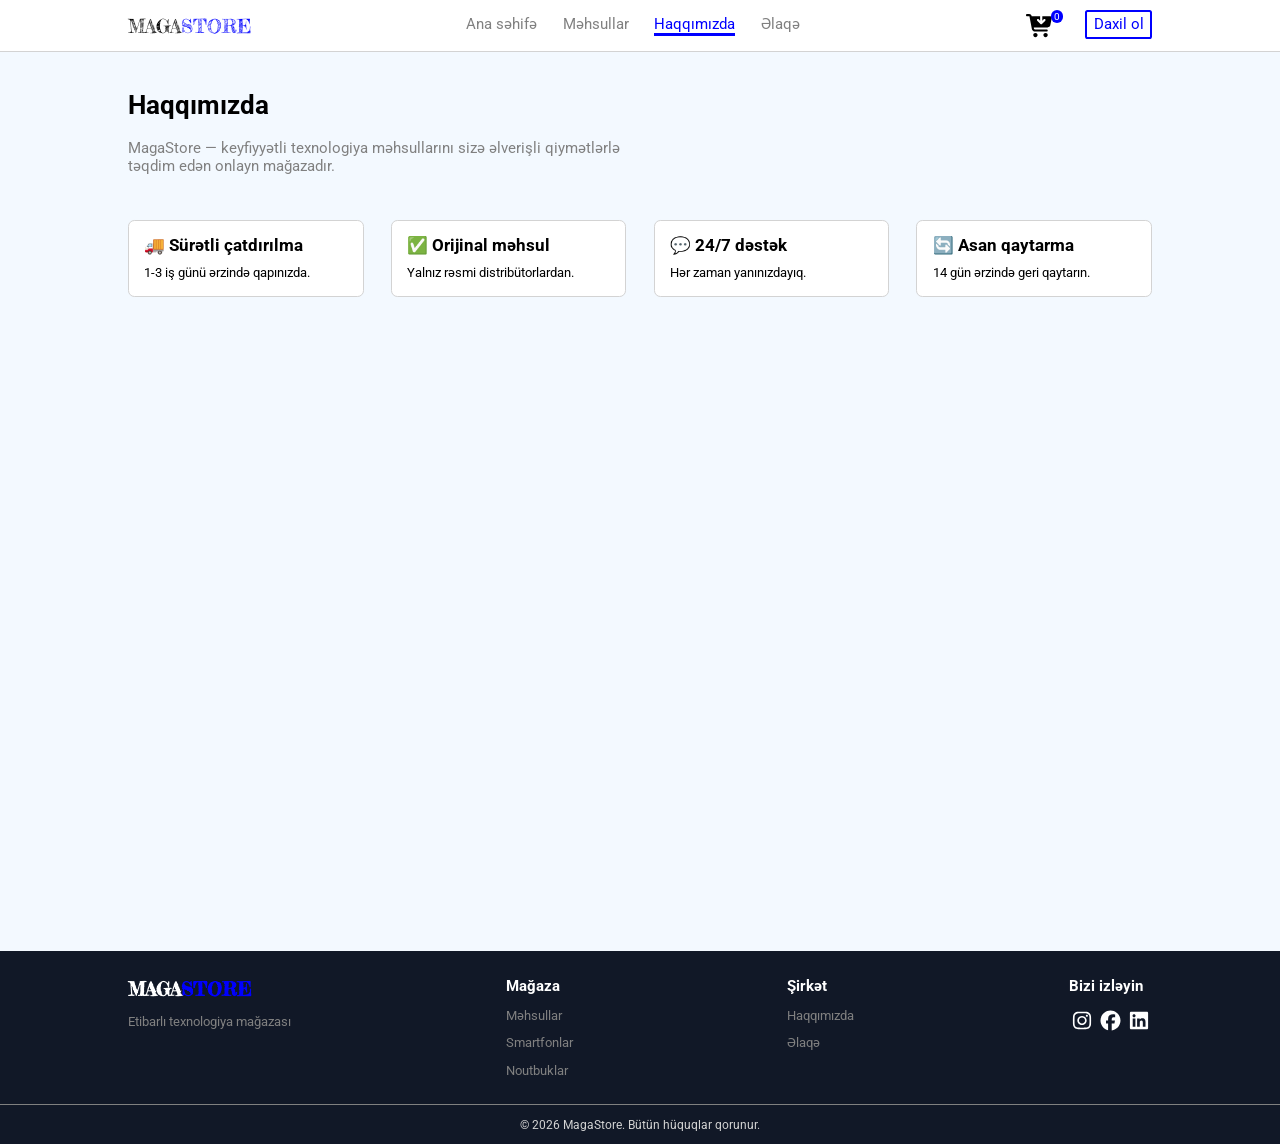
==== about.html @ 0b002509 "about" ====
<!doctype html>
<html lang="en">
  <head>
    <meta charset="UTF-8" />
    <meta name="viewport" content="width=device-width, initial-scale=1.0" />
    <title>Maga Store - Haqqımızda</title>
    <link rel="icon" href="./image/logo1.ico" type="image/x-icon" />
    <link rel="stylesheet" href="./about.css" />
  </head>
  <body>
    <header>
      <div class="container">
        <a href="./index.html" class="logo">MAGA<span class="logo2">STORE</span></a>
        <nav class="menu">
          <a href="./index.html" class="nav-a">Ana səhifə</a>
          <a href="./products.html" class="nav-a">Məhsullar</a>
          <a href="./about.html" class="nav-a active">Haqqımızda</a>
          <a href="./contact.html" class="nav-a">Əlaqə</a>
        </nav>
        <div class="nav-actions">
          <a href="./cart.html" class="cart-btn"><img src="./image/cart.svg" class="cart" alt="cart"><span class="cart-count">0</span></a>
          <a href="./login.html" class="login-btn">Daxil ol</a>
          <img src="./image/bars.svg" class="bars" alt="bars">
        </div>
      </div>
    </header>

    <main>
      <section class="info-container">
        <h1 class="info-h1">Haqqımızda</h1>
        <p class="info-lead">MagaStore — keyfiyyətli texnologiya məhsullarını sizə əlverişli qiymətlərlə təqdim edən onlayn mağazadır.</p>
        <div class="info-box">
          <div class="info-card">
            <h3>🚚 Sürətli çatdırılma</h3>
            <p>1-3 iş günü ərzində qapınızda.</p>
          </div>
          <div class="info-card">
            <h3>✅ Orijinal məhsul</h3>
            <p>Yalnız rəsmi distribütorlardan.</p>
          </div>
          <div class="info-card">
            <h3>💬 24/7 dəstək</h3>
            <p>Hər zaman yanınızdayıq.</p>
          </div>
          <div class="info-card">
            <h3>🔄 Asan qaytarma</h3>
            <p>14 gün ərzində geri qaytarın.</p>
          </div>
        </div>
      </section>
    </main>


    <!-- footer  -->

    <footer>
      <div class="footer-boxes">
        <div class="footer-box">
          <h3 h3 class="logo1-f">MAGA<span class="logo2-f">STORE</span></h3>
          <p>Etibarlı texnologiya mağazası</p>
        </div>
        <div class="footer-box">
          <h4 class="footer-h4">Mağaza</h4>
          <a href="products.html">Məhsullar</a>
          <a href="products.html?cat=smartphones">Smartfonlar</a>
          <a href="products.html?cat=laptops">Noutbuklar</a>
        </div>
        <div class="footer-box">
          <h4 class="footer-h4">Şirkət</h4>
          <a href="about.html">Haqqımızda</a>
          <a href="contact.html">Əlaqə</a>
        </div>
        <div class="footer-box">
          <h4 class="footer-h4">Bizi izləyin</h4>
          <div class="social">
            <a href="https://www.instagram.com/1brah1m0v_011?igsh=dmVxOXRwNG8xNXly" target="_blank">
              <img src="./image/instagram-icon.svg" alt="instagram-icon">
            </a>
            <a href="https://www.facebook.com/share/1G3UftN7m4/" target="_blank">
              <img src="./image/facebook-icon.svg" alt="facebook-icon">
            </a>
            <a href="https://www.linkedin.com/in/m%C9%99h%C9%99mm%C9%99d-ibrahimli-a560a5385?utm_source=share_via&utm_content=profile&utm_medium=member_android" target="_blank">
              <img src="./image/linkedin-icon.svg" alt="linkedin-icon">
            </a>
          </div>
        </div>
      </div>
      <div class="footer-bottom">© 2026 MagaStore. Bütün hüquqlar qorunur.</div>
    </footer>
  </body>
</html>
---- about.css ----
@import url('https://fonts.googleapis.com/css2?family=Roboto:ital,wght@0,100..900;1,100..900&display=swap');
@import url('https://fonts.googleapis.com/css2?family=Fredericka+the+Great&display=swap');

*{
    margin: 0;
    padding: 0;
    box-sizing: border-box;
    font-family: "Roboto", sans-serif;
}

header{
    width: 100%;
    background-color: white;
    border-bottom: 1px solid lightgray;
    position: fixed;
    top: 0;
    z-index: 1000;
}

.container{
    width: 80%;
    height: 4vw;
    margin: 0 auto;
    display: flex;
    justify-content: space-between;
    align-items: center;
}

.logo{
    font-family: "Fredericka the Great", serif;
    font-size: 1.5vw;
    text-decoration: none;
    color: black;
}

.logo2{
    font-family: "Fredericka the Great", serif;
    color: blue;
}

.menu{
    display: flex;
    gap: 2vw;
}

.nav-a{
    text-decoration: none;
    font-size: 1.2vw;
    color: gray;
}

.nav-a:hover{
    color: blue;
}

.active{
    color: blue;
    border-bottom: 3px solid blue;
}

.nav-actions{
    display: flex;
    gap: 1.5vw;
}

.cart-btn{
    width: 4vw;
    height: 2.5vw;
    display: flex;
    justify-content: center;
    align-items: center;
    position: relative;
}

.cart{
    width: 2.2vw;
}

.cart-btn:hover{
    background-color: lightgray;
    border-radius: 10%;
}

.cart-count{
    background-color: blue;
    color: white;
    display: flex;
    justify-content: center;
    align-items: center;
    font-size: 0.8vw;
    width: 1vw;
    border-radius: 50%;
    position: absolute;
    top: 0;
    right: 0.2vw;
}

.login-btn{
    text-decoration: none;
    font-size: 1.2vw;
    color: blue;
    display: flex;
    justify-content: center;
    align-items: center;
    padding: 0.5vw;
    height: 2.3vw;
    border: 2px solid blue;
    border-radius: 0.2vw;
}

.login-btn:hover{
    background-color: blue;
    color: white;
}

.bars{
    display: none;
    width: 2.5vw;
}

main{
    width: 100%;
    min-height: 100vh;
    margin-top: 4vw;
    background-color: #f3f9ff;
}

.info-container{
    width: 80%;
    margin: 0 auto;
    padding: 3vw 0;
}

.info-h1{
    font-size: 2vw;
}

.info-lead{
    padding: 1.5vw 0;
    font-size: 1.2vw;
    color: gray;
    width: 40vw;
}

.info-box{
    display: flex;
    justify-content: space-between;
    align-items: center;
    padding-top: 1vw;
}

.info-card{
    width: 23%;
    background-color: white;
    display: flex;
    flex-direction: column;
    gap: 0.8vw;
    padding: 1.2vw;
    margin-top: 1vw;
    border: 1px solid lightgray;
    border-radius: 0.5vw;
}

.info-card:hover{
    margin-top: 0.9vw;
    box-shadow: 0 0 10px lightgray;
}

.info-card h3{
    font-size: 1.3vw;
}

.info-card p{
    font-size: 1vw;
}


/* footer  */

footer{
    width: 100%;
    background-color: rgb(17, 24, 39);
    color: white;
}

.footer-boxes{
    width: 80%;
    margin: 0 auto;
    padding: 2vw 0;
    display: flex;
    justify-content: space-between;
}

.footer-box{
    display: flex;
    flex-direction: column;
    gap: 1vw;
}

.logo1-f{
    font-family: "Fredericka the Great", serif;
    font-size: 1.5vw;
    text-decoration: none;
    color: white;
}

.logo2-f{
    font-family: "Fredericka the Great", serif;
    color: blue;
}

.footer-h4{
    font-size: 1.2vw;
}

.footer-box p,a{
    color: gray;
    text-decoration: none;
    font-size: 1vw;
}

.footer-box a:hover{
    color: white;
}

.social a img{
    width: 2vw;
}

.footer-bottom{
    width: 100%;
    text-align: center;
    font-size: 0.9vw;
    color: lightgray;
    padding: 1vw;
    border-top: 1px solid gray;
}
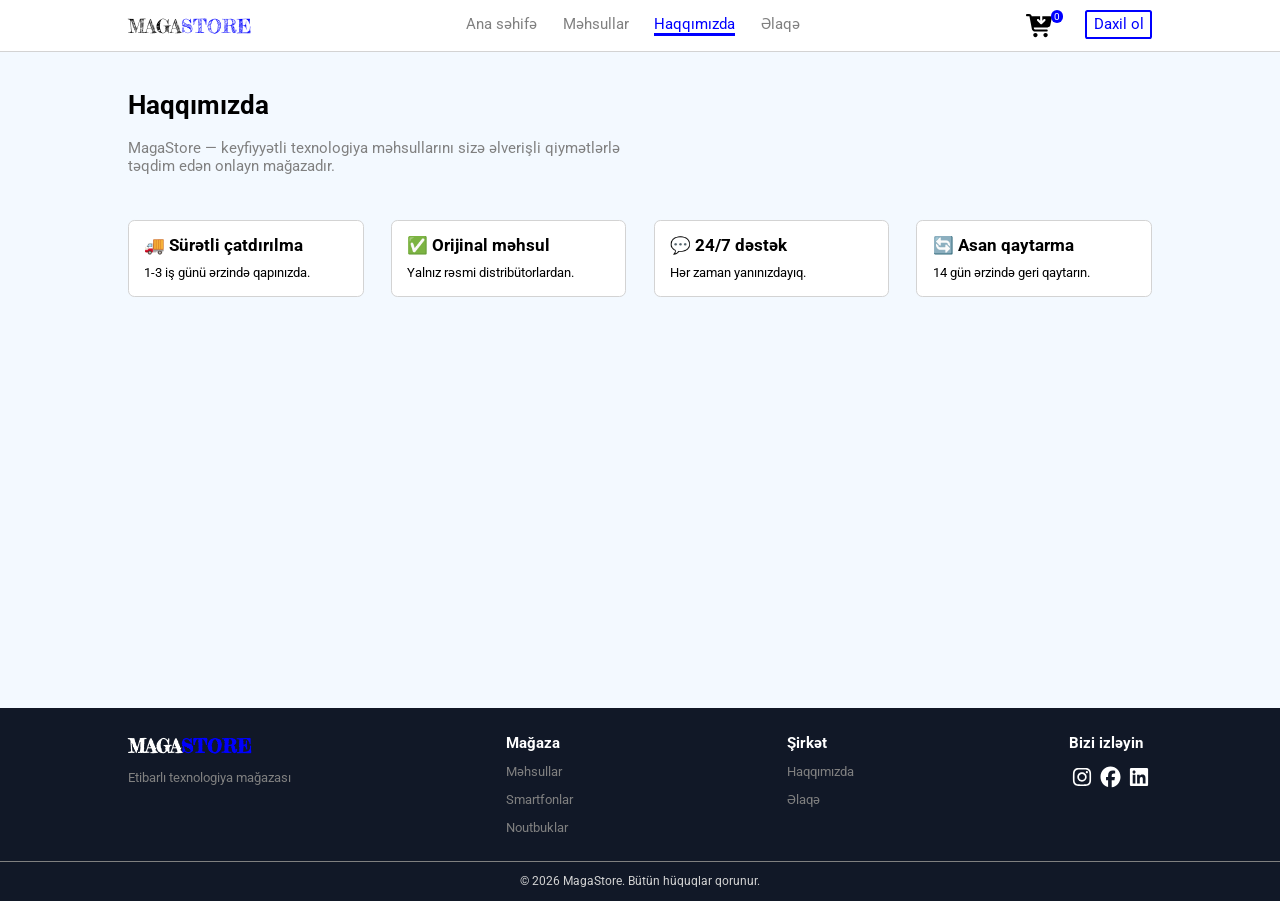
==== commit 21f06023: "mobile" ====
--- a/about.html
+++ b/about.html
@@ -4,7 +4,7 @@
     <meta charset="UTF-8" />
     <meta name="viewport" content="width=device-width, initial-scale=1.0" />
     <title>Maga Store - Haqqımızda</title>
-    <link rel="icon" href="./image/logo1.ico" type="image/x-icon" />
+    <link rel="icon" href="./image/letter-m.png" type="image/x-icon" />
     <link rel="stylesheet" href="./about.css" />
   </head>
   <body>
@@ -24,6 +24,13 @@
         </div>
       </div>
     </header>
+
+    <div class="menu-phone">
+      <a href="./index.html" class="nav-a">Ana səhifə</a>
+      <a href="./products.html" class="nav-a">Məhsullar</a>
+      <a href="./about.html" class="nav-a active">Haqqımızda</a>
+      <a href="./contact.html" class="nav-a">Əlaqə</a>
+    </div>
 
     <main>
       <section class="info-container">
--- a/about.css
+++ b/about.css
@@ -41,6 +41,10 @@
 .menu{
     display: flex;
     gap: 2vw;
+}
+
+.menu-phone{
+    display: none;
 }
 
 .nav-a{
@@ -120,7 +124,8 @@
 
 main{
     width: 100%;
-    min-height: 100vh;
+    /* min-height: 100vh; */
+    min-height: calc(100vh - 19vw);
     margin-top: 4vw;
     background-color: #f3f9ff;
 }
@@ -234,4 +239,113 @@
     color: lightgray;
     padding: 1vw;
     border-top: 1px solid gray;
+}
+
+@media (max-width: 600px) {
+        /* header  */
+
+    .container{
+        width: 80%;
+        height: 8vw;
+    }
+
+    .logo{
+    font-size: 3vw;
+}
+
+.menu{
+    display: none;
+}
+
+.menu-phone{
+    background-color: #f3f9ff;
+    margin: 8vw auto 0;
+    padding: 2vw;
+    width: 100%;
+    display: flex;
+    flex-direction: column;
+    justify-content: space-between;
+    align-items: center;
+    gap: 2vw;
+    border-bottom: 1px solid lightgray;
+}
+
+.nav-a{
+    font-size: 2.4vw;
+}
+
+.nav-actions{
+    gap: 3vw;
+}
+
+.cart-btn{
+    width: 8vw;
+    height: 5vw;
+
+}
+
+.cart{
+    width: 4.4vw;
+}
+
+.cart-count{
+    font-size: 1.6vw;
+    width: 2vw;
+    border-radius: 50%;
+    top: 0;
+    right: 0.4vw;
+}
+
+.login-btn{
+    font-size: 2.4vw;
+    padding: 1vw;
+    height: 4.6vw;
+    border-radius: 0.4vw;
+}
+
+.bars{
+    display: block;
+    width: 5vw;
+}
+
+main{
+    min-height: calc(100vh - 19vw);
+    margin-top: 0;
+}
+
+
+/* footer  */
+
+.footer-boxes{
+    width: 80%;
+    padding: 2vw 0;
+    flex-direction: column;
+    gap: 3vw;
+}
+
+.footer-box{
+    width: max-content;
+    gap: 1.5vw;
+}
+
+.logo1-f{
+    font-size: 3vw;
+}
+
+.footer-h4{
+    font-size: 2.4vw;
+}
+
+.footer-box p,a{
+    font-size: 2vw;
+}
+
+.social a img{
+    width: 4vw;
+}
+
+.footer-bottom{
+    font-size: 1.8vw;
+    padding: 2vw;
+}
 }
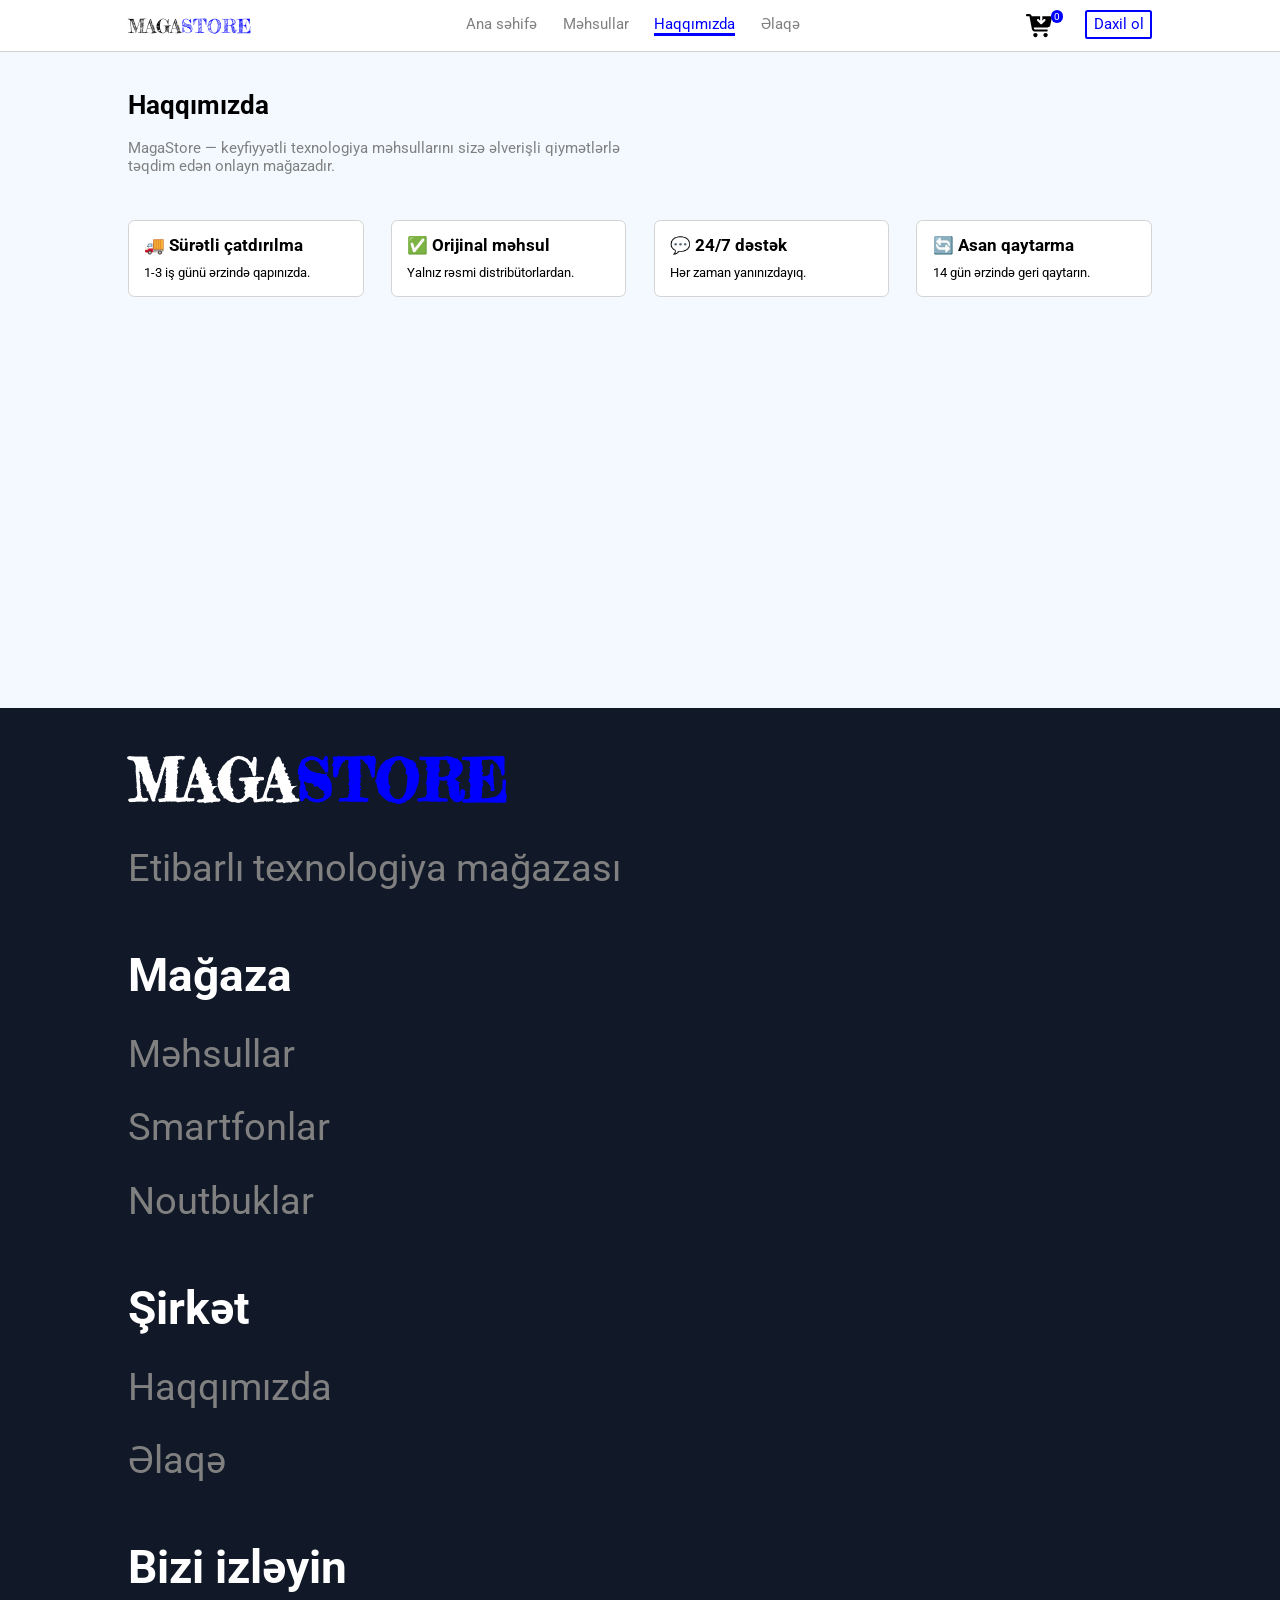
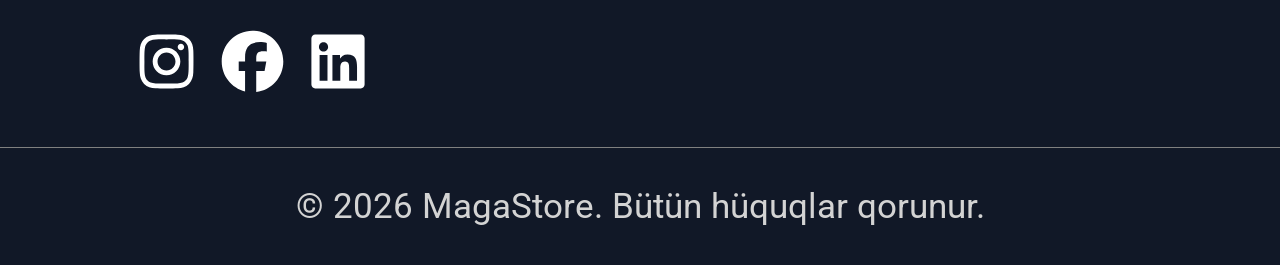
==== commit b7cba576: "bars" ====
--- a/about.html
+++ b/about.html
@@ -94,5 +94,7 @@
       </div>
       <div class="footer-bottom">© 2026 MagaStore. Bütün hüquqlar qorunur.</div>
     </footer>
+
+    <script src="./script.js"></script>
   </body>
 </html>
--- a/about.css
+++ b/about.css
@@ -246,11 +246,11 @@
 
     .container{
         width: 80%;
-        height: 8vw;
+        height: 12vw;
     }
 
     .logo{
-    font-size: 3vw;
+    font-size: 4.5vw;
 }
 
 .menu{
@@ -258,20 +258,23 @@
 }
 
 .menu-phone{
-    background-color: #f3f9ff;
-    margin: 8vw auto 0;
-    padding: 2vw;
-    width: 100%;
-    display: flex;
+    background-color: white;
+    margin: 12vw auto 0;
+    padding: 3vw;
+    width: 100%;
+    display: none;
     flex-direction: column;
     justify-content: space-between;
     align-items: center;
-    gap: 2vw;
+    gap: 3vw;
     border-bottom: 1px solid lightgray;
+    position: fixed;
+    top: 1px;
+    z-index: 1000;
 }
 
 .nav-a{
-    font-size: 2.4vw;
+    font-size: 3.6vw;
 }
 
 .nav-actions{
@@ -279,38 +282,41 @@
 }
 
 .cart-btn{
-    width: 8vw;
-    height: 5vw;
+    width: 12vw;
+    height: 7.5vw;
 
 }
 
 .cart{
-    width: 4.4vw;
+    width: 6.6vw;
 }
 
 .cart-count{
-    font-size: 1.6vw;
-    width: 2vw;
-    border-radius: 50%;
+    font-size: 2.4vw;
+    width: 3vw;
     top: 0;
-    right: 0.4vw;
+    right: 0.6vw;
 }
 
 .login-btn{
-    font-size: 2.4vw;
-    padding: 1vw;
-    height: 4.6vw;
-    border-radius: 0.4vw;
+    font-size: 3.6vw;
+    padding: 1.5vw;
+    height: 6.9vw;
+    border-radius: 0.6vw;
 }
 
 .bars{
     display: block;
-    width: 5vw;
+    width: 7.5vw;
 }
 
 main{
     min-height: calc(100vh - 19vw);
-    margin-top: 0;
+    /* flex  */
+    /* margin-top: 45vw; */
+    /* none  */
+    margin-top: 12vw;
+}
 }
 
 
@@ -318,34 +324,34 @@
 
 .footer-boxes{
     width: 80%;
-    padding: 2vw 0;
+    padding: 3vw 0;
     flex-direction: column;
-    gap: 3vw;
+    gap: 4.5vw;
 }
 
 .footer-box{
     width: max-content;
-    gap: 1.5vw;
+    gap: 2.25vw;
 }
 
 .logo1-f{
+    font-size: 4.5vw;
+}
+
+.footer-h4{
+    font-size: 3.6vw;
+}
+
+.footer-box p,a{
     font-size: 3vw;
 }
 
-.footer-h4{
-    font-size: 2.4vw;
-}
-
-.footer-box p,a{
-    font-size: 2vw;
-}
-
 .social a img{
-    width: 4vw;
+    width: 6vw;
 }
 
 .footer-bottom{
-    font-size: 1.8vw;
-    padding: 2vw;
+    font-size: 2.7vw;
+    padding: 3vw;
 }
 }
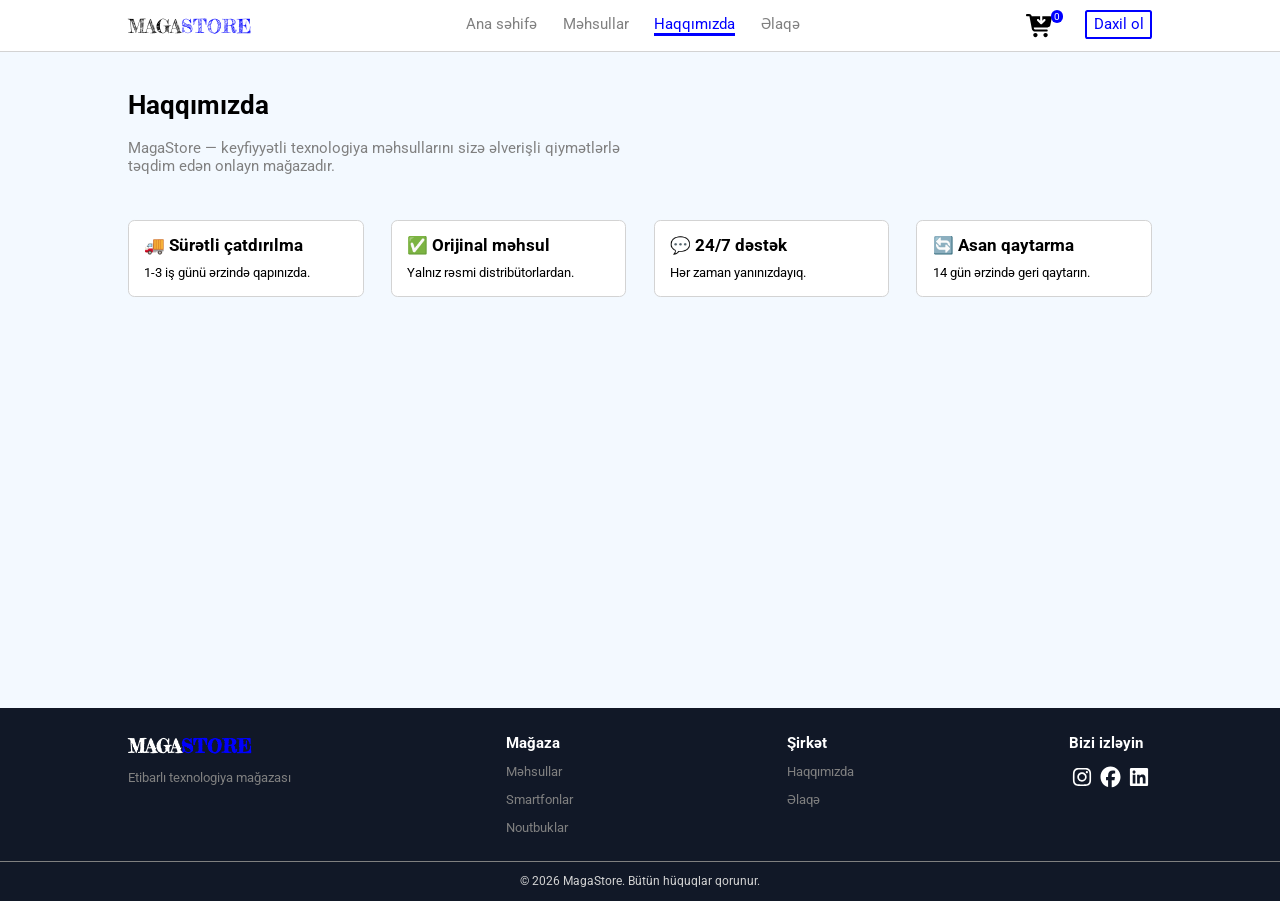
==== commit dc9bbe86: "userPage" ====
--- a/about.html
+++ b/about.html
@@ -20,6 +20,7 @@
         <div class="nav-actions">
           <a href="./cart.html" class="cart-btn"><img src="./image/cart.svg" class="cart" alt="cart"><span class="cart-count">0</span></a>
           <a href="./login.html" class="login-btn">Daxil ol</a>
+          <a href="./auth.html" class="user-icon"><img class="user-icon-img" src="./image/user-icon.svg" alt="user-icon"></a>
           <img src="./image/bars.svg" class="bars" alt="bars">
         </div>
       </div>
--- a/about.css
+++ b/about.css
@@ -117,6 +117,21 @@
     color: white;
 }
 
+.user-icon{
+    width: 2.5vw;
+    height: 2.3vw;
+    display: none;
+}
+
+.user-icon:hover{
+    scale: 1.1;
+    transition: 300ms;
+}
+
+.user-icon-img{
+    width: 100%;
+}
+
 .bars{
     display: none;
     width: 2.5vw;
@@ -305,6 +320,11 @@
     border-radius: 0.6vw;
 }
 
+.user-icon{
+    width: 7.5vw;
+    height: 6.9vw;
+}
+
 .bars{
     display: block;
     width: 7.5vw;
@@ -317,8 +337,50 @@
     /* none  */
     margin-top: 12vw;
 }
-}
-
+
+.info-container{
+    width: 80%;
+    margin: 0 auto;
+    padding: 6vw 0;
+}
+
+.info-h1{
+    font-size: 4vw;
+}
+
+.info-lead{
+    padding: 3vw 0;
+    font-size: 2.4vw;
+    color: gray;
+    width: 70vw;
+}
+
+.info-box{
+    flex-direction: column;
+    justify-content: center;
+    align-items: center;
+    padding-top: 2vw;
+}
+
+.info-card{
+    width: 70%;
+    gap: 1.6vw;
+    padding: 2.4vw;
+    margin-top: 2vw;
+    border-radius: 1vw;
+}
+
+.info-card:hover{
+    margin-top: 1.8vw;
+}
+
+.info-card h3{
+    font-size: 2.6vw;
+}
+
+.info-card p{
+    font-size: 2vw;
+}
 
 /* footer  */
 
@@ -354,4 +416,6 @@
     font-size: 2.7vw;
     padding: 3vw;
 }
-}+}
+
+
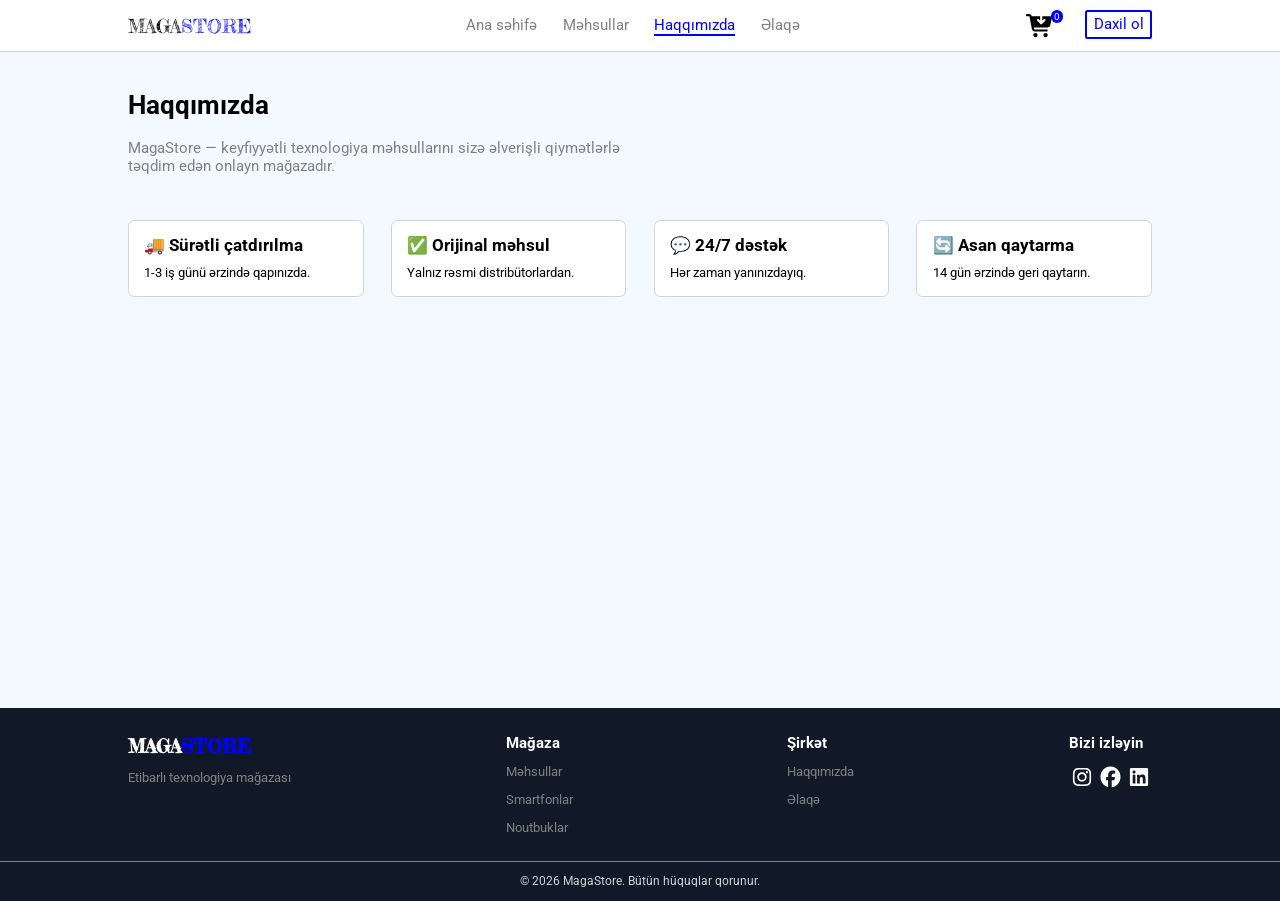
==== commit 69022f1a: "bug-fixed7" ====
--- a/about.html
+++ b/about.html
@@ -58,9 +58,6 @@
       </section>
     </main>
 
-
-    <!-- footer  -->
-
     <footer>
       <div class="footer-boxes">
         <div class="footer-box">
@@ -97,5 +94,7 @@
     </footer>
 
     <script src="./script.js"></script>
+    <script src="./cart.js"></script>
+    <script src="./login.js"></script>
   </body>
 </html>
--- a/about.css
+++ b/about.css
@@ -59,7 +59,7 @@
 
 .active{
     color: blue;
-    border-bottom: 3px solid blue;
+    border-bottom: 0.2vw solid blue;
 }
 
 .nav-actions{
@@ -331,7 +331,7 @@
 }
 
 main{
-    min-height: calc(100vh - 19vw);
+    min-height: calc(100vh - 69vw);
     /* flex  */
     /* margin-top: 45vw; */
     /* none  */
